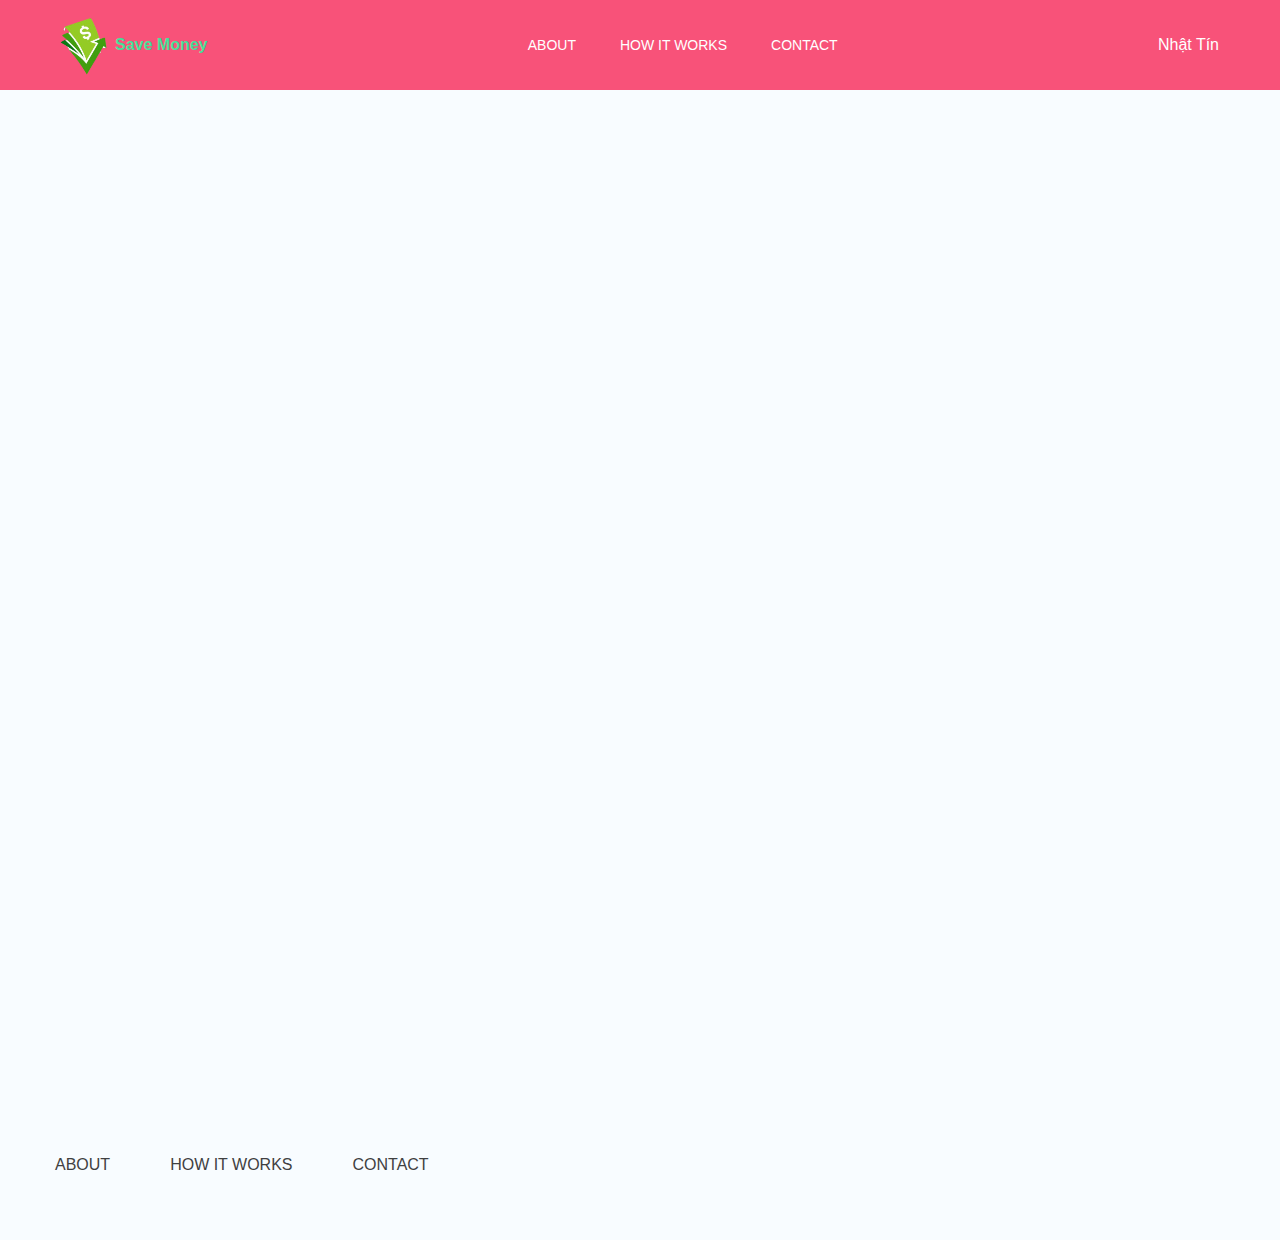
==== account.html @ 5c6cb168 "page account/profit chưa làm" ====
<!DOCTYPE html>
<html lang="en">
  <head>
    <meta charset="UTF-8" />
    <meta http-equiv="X-UA-Compatible" content="IE=edge" />
    <meta name="viewport" content="width=device-width, initial-scale=1.0" />
    <link
      rel="stylesheet"
      href="https://cdnjs.cloudflare.com/ajax/libs/font-awesome/6.0.0-beta2/css/all.min.css"
      integrity="sha512-YWzhKL2whUzgiheMoBFwW8CKV4qpHQAEuvilg9FAn5VJUDwKZZxkJNuGM4XkWuk94WCrrwslk8yWNGmY1EduTA=="
      crossorigin="anonymous"
      referrerpolicy="no-referrer"
    />
    <link rel="stylesheet" href="./assets/css/main.css" />
    <title>Document</title>
  </head>
  <body>
    <header class="header header-pink">
      <div class="container">
        <div class="navbar">
          <a class="navbar-logo" href="./index.html">
            <img src="./assets/img/logo.png" alt="" class="navbar-logo__img" />
            <p class="navbar-logo__text text-green">Save Money</p>
          </a>
          <ul class="navbar__list">
            <li class="navbar__list-item">
              <a href="#" class="list-item-link text-white">ABOUT</a>
            </li>
            <li class="navbar__list-item">
              <a href="#" class="list-item-link text-white">HOW IT WORKS</a>
            </li>
            <li class="navbar__list-item">
              <a href="#" class="list-item-link text-white">CONTACT</a>
            </li>
          </ul>
          <div class="user-login">
            <p class="user-login__name">Nhật Tín</p>
            <i class="fas fa-sort-down user-login__icon"></i>
            <div class="user-info">
              <a href="./account.html" class="user-info__link">My Account</a>
              <a href="./profit.html" class="user-info__link">Check Profit</a>
              <a href="#" class="user-info__link">Sign Out</a>
            </div>
          </div>
        </div>
      </div>
    </header>
    <div class="container" style="height: 1000px"></div>
    <footer class="footer footer-bkg">
      <div class="container">
        <div class="footer-content">
          <ul class="footer-menu">
            <li class="footer-item">
              <a href="#" class="footer-item__link">ABOUT</a>
            </li>
            <li class="footer-item">
              <a href="#" class="footer-item__link">HOW IT WORKS</a>
            </li>
            <li class="footer-item">
              <a href="#" class="footer-item__link">CONTACT</a>
            </li>
          </ul>
          <!-- facebook page -->
          <iframe
            src="https://www.facebook.com/plugins/page.php?href=https%3A%2F%2Fwww.facebook.com%2Fmoneysavee&tabs=timeline&width=340&height=70&small_header=true&adapt_container_width=true&hide_cover=false&show_facepile=true&appId"
            width="340"
            height="70"
            style="border: none; overflow: hidden"
            scrolling="no"
            frameborder="0"
            allowfullscreen="true"
            allow="autoplay; clipboard-write; encrypted-media; picture-in-picture; web-share"
          ></iframe>
        </div>
      </div>
    </footer>
  </body>
</html>
---- assets/css/main.css ----
/* http://meyerweb.com/eric/tools/css/reset/ 
   v2.0 | 20110126
   License: none (public domain)
*/
html,
body,
div,
span,
applet,
object,
iframe,
h1,
h2,
h3,
h4,
h5,
h6,
p,
blockquote,
pre,
a,
abbr,
acronym,
address,
big,
cite,
code,
del,
dfn,
em,
img,
ins,
kbd,
q,
s,
samp,
small,
strike,
strong,
sub,
sup,
tt,
var,
b,
u,
i,
center,
dl,
dt,
dd,
ol,
ul,
li,
fieldset,
form,
label,
legend,
table,
caption,
tbody,
tfoot,
thead,
tr,
th,
td,
article,
aside,
canvas,
details,
embed,
figure,
figcaption,
footer,
header,
hgroup,
menu,
nav,
output,
ruby,
section,
summary,
time,
mark,
audio,
video {
  margin: 0;
  padding: 0;
  border: 0;
  font-size: 100%;
  font: inherit;
  vertical-align: baseline;
}

/* HTML5 display-role reset for older browsers */
article,
aside,
details,
figcaption,
figure,
footer,
header,
hgroup,
menu,
nav,
section {
  display: block;
}

body {
  line-height: 1;
}

ol,
ul {
  list-style: none;
}

blockquote,
q {
  quotes: none;
}

blockquote:before, blockquote:after {
  content: "";
  content: none;
}

q:before, q:after {
  content: "";
  content: none;
}

table {
  border-collapse: collapse;
  border-spacing: 0;
}

a {
  text-decoration: none;
}

* {
  padding: 0;
  margin: 0;
  -webkit-box-sizing: border-box;
          box-sizing: border-box;
}

html,
body {
  scroll-behavior: smooth;
}

body {
  font-family: "Roboto", sans-serif;
  background: #f8fcff;
  height: 100%;
}

.header {
  background-color: #e3fdfd;
}

.navbar {
  display: -webkit-box;
  display: -ms-flexbox;
  display: flex;
  -webkit-box-align: center;
      -ms-flex-align: center;
          align-items: center;
  -webkit-box-pack: justify;
      -ms-flex-pack: justify;
          justify-content: space-between;
  padding: 30px 0;
}

.navbar-logo {
  display: -webkit-box;
  display: -ms-flexbox;
  display: flex;
  -webkit-box-align: center;
      -ms-flex-align: center;
          align-items: center;
}

.navbar-logo__img {
  width: 60px;
  height: auto;
}

.navbar-logo__text {
  font-weight: bold;
  color: #fa3f6c;
}

.navbar__list {
  display: -webkit-box;
  display: -ms-flexbox;
  display: flex;
}

.navbar__list-item {
  margin-right: 44px;
  font-size: 14px;
  font-weight: 600;
}

.navbar__list-item:last-child {
  margin: 0;
}

.list-item-link {
  color: #404041;
  padding-bottom: 4px;
  position: relative;
}

.list-item-link::after {
  content: "";
  width: 100%;
  height: 2px;
  background-color: #fa3f6c;
  position: absolute;
  bottom: 0;
  left: 0;
  display: none;
}

.list-item-link:hover::after {
  -webkit-animation: left-to-right 0.5s linear;
          animation: left-to-right 0.5s linear;
  display: block;
}

.login-box__register {
  color: #f85279;
}

.login-box__register:hover {
  color: #fa3f6c;
}

.login-box {
  display: -webkit-box;
  display: -ms-flexbox;
  display: flex;
  -webkit-box-align: center;
      -ms-flex-align: center;
          align-items: center;
}

@-webkit-keyframes left-to-right {
  from {
    width: 0;
  }
  to {
    width: 100%;
  }
}

@keyframes left-to-right {
  from {
    width: 0;
  }
  to {
    width: 100%;
  }
}

.header-content {
  padding: 20px 0 70px 0;
}

.header-banner {
  display: -webkit-box;
  display: -ms-flexbox;
  display: flex;
  -webkit-box-align: center;
      -ms-flex-align: center;
          align-items: center;
}

.box-title {
  font-weight: bold;
  font-size: 80px;
}

.box-title span {
  display: inline-block;
  text-decoration: underline;
  -webkit-text-decoration-color: #fa3f6c;
          text-decoration-color: #fa3f6c;
}

.box-text {
  color: #5f5f64;
  padding: 40px 0;
  line-height: 1.6;
}

.box-text span {
  display: block;
  font-size: 18px;
}

.header__info {
  display: -webkit-box;
  display: -ms-flexbox;
  display: flex;
  -webkit-box-align: center;
      -ms-flex-align: center;
          align-items: center;
  -webkit-box-pack: justify;
      -ms-flex-pack: justify;
          justify-content: space-between;
}

.header__info-box-hot--text {
  font-size: 35px;
  font-weight: bold;
  line-height: 1.4;
  color: #222223;
  padding-bottom: 18px;
}

.header__info-box-hot--text span {
  display: block;
}

.header__info-box-hot--text-des {
  color: #5f5f64;
  line-height: 1.4;
}

.header__info-box-hot--text-des span {
  display: block;
}

.header-info-item {
  display: -webkit-box;
  display: -ms-flexbox;
  display: flex;
  -webkit-box-align: center;
      -ms-flex-align: center;
          align-items: center;
  -webkit-box-pack: justify;
      -ms-flex-pack: justify;
          justify-content: space-between;
}

.box-item {
  margin-left: 120px;
}

.box-item--img {
  width: 32px;
  height: 35px;
}

.box-item--title {
  font-size: 20px;
  font-weight: bold;
  color: #fa3f6c;
  padding: 30px 0 20px 0;
}

.social-info {
  background: #cfedff;
  display: -webkit-box;
  display: -ms-flexbox;
  display: flex;
  -webkit-box-align: center;
      -ms-flex-align: center;
          align-items: center;
  -webkit-box-pack: center;
      -ms-flex-pack: center;
          justify-content: center;
  margin-top: 60px;
  position: relative;
}

.social-info-box {
  margin: 140px 0;
}

.social-info-box:first-child {
  margin-right: 300px;
}

.social-info--title {
  font-size: 30px;
  font-weight: medium;
  line-height: 1.4;
  color: #222223;
}

.social-info--title span {
  display: block;
}

.social-info--des {
  color: #5f5f64;
  line-height: 1.4;
  padding-top: 16px;
}

.social-info--des span {
  display: block;
}

.circle-green {
  width: 70px;
  height: 70px;
  position: absolute;
  top: -35px;
  left: 50%;
  -webkit-transform: translateX(-50%);
          transform: translateX(-50%);
}

.customer {
  padding: 120px 0;
}

.customer-content {
  max-width: 650px;
  margin: 0 auto;
  text-align: center;
}

.customer-title {
  font-size: 80px;
  color: #222223;
}

.customer-title span {
  color: #fa3f6c;
}

.customer-des {
  color: #5f5f64;
  line-height: 1.4;
  padding-top: 40px;
  padding-bottom: 80px;
}

.customer-number {
  display: -webkit-box;
  display: -ms-flexbox;
  display: flex;
  -webkit-box-pack: justify;
      -ms-flex-pack: justify;
          justify-content: space-between;
  -webkit-box-align: center;
      -ms-flex-align: center;
          align-items: center;
}

.customer-number {
  padding: 80px 0;
}

.customer-number-list {
  display: -webkit-box;
  display: -ms-flexbox;
  display: flex;
  -webkit-box-align: center;
      -ms-flex-align: center;
          align-items: center;
  -webkit-box-pack: center;
      -ms-flex-pack: center;
          justify-content: center;
  -webkit-box-orient: vertical;
  -webkit-box-direction: normal;
      -ms-flex-direction: column;
          flex-direction: column;
  text-align: center;
}

.customer-number-list--title {
  font-size: 36px;
  font-weight: medium;
  color: #5f5f64;
  text-transform: uppercase;
  letter-spacing: 5px;
}

.customer-number-list-number {
  font-size: 28px;
  padding-top: 30px;
  color: #f85279;
}

.dashboard {
  padding: 80px;
}

.dashboard-flex {
  display: -webkit-box;
  display: -ms-flexbox;
  display: flex;
}

.dashboard__img {
  max-width: 675px;
  height: auto;
  margin-right: 40px;
}

.dashboard__title {
  font-size: 52px;
  color: #222223;
  font-weight: 600;
  line-height: 1.2;
}

.dashboard__title span {
  display: block;
}

.dashboard__des {
  color: #5f5f64;
  line-height: 1.4;
  padding-top: 30px;
  padding-bottom: 50px;
}

.dashboard__des span {
  display: block;
}

.dashboard-box-des-info {
  display: -webkit-box;
  display: -ms-flexbox;
  display: flex;
}

.dashboard-box-des-info {
  margin-bottom: 30px;
}

.box-des-info__icon {
  display: -webkit-box;
  display: -ms-flexbox;
  display: flex;
  -webkit-box-align: center;
      -ms-flex-align: center;
          align-items: center;
  -webkit-box-pack: center;
      -ms-flex-pack: center;
          justify-content: center;
  font-size: 24px;
  width: 70px;
  height: 70px;
  color: #fa3f6c;
  border: 2px solid #fa3f6c;
  border-radius: 50%;
  margin-right: 30px;
}

.box-des-info-text .box-des-info-title {
  color: #fa3f6c;
  font-weight: 600;
  font-size: 20px;
  padding-bottom: 10px;
}

.box-des-info-text .box-des-info-desc {
  font-size: 15px;
  line-height: 1.4;
  color: #5f5f64;
}

.box-des-info-text .box-des-info-desc span {
  display: block;
}

.subcribe {
  background: #48df99;
}

.subcribe-content {
  display: -webkit-box;
  display: -ms-flexbox;
  display: flex;
  -webkit-box-align: center;
      -ms-flex-align: center;
          align-items: center;
  -webkit-box-pack: justify;
      -ms-flex-pack: justify;
          justify-content: space-between;
}

.subcribe-box-left {
  display: -webkit-box;
  display: -ms-flexbox;
  display: flex;
  -webkit-box-align: center;
      -ms-flex-align: center;
          align-items: center;
}

.subcribe-img {
  max-width: 650px;
  max-height: 640px;
}

.box-text-desc {
  line-height: 1.4;
  font-size: 18px;
  margin-bottom: 28px;
  padding-right: 75px;
  white-space: nowrap;
  color: #404041;
}

.box-text-desc span {
  display: block;
}

.subcribe-box-btn__title {
  font-size: 60px;
  font-weight: bold;
  color: #222223;
  margin-bottom: 40px;
  white-space: nowrap;
  border-left: 4px solid gray;
  padding-left: 60px;
  line-height: 1.2;
}

.subcribe-box-btn__title span {
  display: block;
}

.footer {
  padding: 40px 0;
}

.footer-content {
  display: -webkit-box;
  display: -ms-flexbox;
  display: flex;
  -webkit-box-align: center;
      -ms-flex-align: center;
          align-items: center;
  -webkit-box-pack: justify;
      -ms-flex-pack: justify;
          justify-content: space-between;
}

.footer-menu {
  display: -webkit-box;
  display: -ms-flexbox;
  display: flex;
}

.footer-item {
  margin-right: 60px;
}

.footer-item__link {
  color: #404041;
}

.footer-item__link:hover {
  color: #f85279;
  -webkit-transition: all 0.3s linear;
  transition: all 0.3s linear;
}

.bkg-purple {
  background-color: #614da7;
}

.login-content {
  display: -webkit-box;
  display: -ms-flexbox;
  display: flex;
  -webkit-box-align: center;
      -ms-flex-align: center;
          align-items: center;
  -ms-flex-pack: distribute;
      justify-content: space-around;
  margin: 140px 0;
}

.login-content__img {
  display: -webkit-box;
  display: -ms-flexbox;
  display: flex;
  -webkit-box-orient: vertical;
  -webkit-box-direction: normal;
      -ms-flex-direction: column;
          flex-direction: column;
}

.login-content__title {
  margin-top: 60px;
  text-align: center;
  font-size: 30px;
  font-weight: bold;
  line-height: 1.4;
  color: #fff;
}

.login-content__title span {
  display: block;
}

.login-img {
  width: 450px;
  height: auto;
  -webkit-transform: rotate(-20deg);
          transform: rotate(-20deg);
}

.login__title {
  color: #fff;
  font-size: 64px;
  text-align: center;
}

.login__desc {
  color: #fff;
  margin: 60px 0 40px;
}

.info-input-box {
  display: -webkit-box;
  display: -ms-flexbox;
  display: flex;
  -webkit-box-orient: vertical;
  -webkit-box-direction: normal;
      -ms-flex-direction: column;
          flex-direction: column;
  -webkit-box-align: center;
      -ms-flex-align: center;
          align-items: center;
}

.remember-box {
  color: #fff;
  display: -webkit-box;
  display: -ms-flexbox;
  display: flex;
  -webkit-box-align: center;
      -ms-flex-align: center;
          align-items: center;
  -webkit-box-pack: justify;
      -ms-flex-pack: justify;
          justify-content: space-between;
  margin: 10px 0 20px;
}

.forgot-link {
  color: #48df99;
}

.sign-up-link {
  display: -webkit-box;
  display: -ms-flexbox;
  display: flex;
  -webkit-box-align: center;
      -ms-flex-align: center;
          align-items: center;
  -webkit-box-pack: justify;
      -ms-flex-pack: justify;
          justify-content: space-between;
  color: #fff;
  margin-top: 10px;
}

.sign-up-link a {
  color: #48df99;
}

.styled-checkbox {
  position: absolute;
  opacity: 0;
}

.styled-checkbox + label {
  position: relative;
  cursor: pointer;
  padding: 0;
}

.styled-checkbox + label:before {
  content: "";
  margin-right: 4px;
  display: inline-block;
  vertical-align: text-top;
  width: 12px;
  height: 12px;
  background: white;
  margin-top: 2px;
}

.styled-checkbox:hover + label:before {
  -webkit-transition: all 0.2s linear;
  transition: all 0.2s linear;
  background: #f85279;
}

.styled-checkbox:checked + label:before {
  background: #f85279;
}

.styled-checkbox:disabled + label {
  color: #b8b8b8;
  cursor: auto;
}

.styled-checkbox:disabled + label:before {
  -webkit-box-shadow: none;
          box-shadow: none;
  background: #ddd;
}

.styled-checkbox:checked + label:after {
  content: "";
  position: absolute;
  left: 1px;
  top: 6px;
  background: white;
  width: 2px;
  height: 2px;
  -webkit-box-shadow: 2px 0 0 white, 4px 0 0 white, 4px -2px 0 white, 4px -4px 0 white, 4px -6px 0 white, 4px -8px 0 white;
          box-shadow: 2px 0 0 white, 4px 0 0 white, 4px -2px 0 white, 4px -4px 0 white, 4px -6px 0 white, 4px -8px 0 white;
  -webkit-transform: rotate(45deg);
          transform: rotate(45deg);
}

.user-login {
  display: -webkit-box;
  display: -ms-flexbox;
  display: flex;
  -webkit-box-align: center;
      -ms-flex-align: center;
          align-items: center;
  color: white;
  cursor: pointer;
  position: relative;
}

.user-login__name {
  padding-right: 6px;
}

.user-login__icon {
  padding-bottom: 6px;
}

.user-login .user-info {
  display: none;
  -webkit-box-orient: vertical;
  -webkit-box-direction: normal;
      -ms-flex-direction: column;
          flex-direction: column;
  position: absolute;
  background-color: #f56a79;
  width: 200px;
  height: auto;
  top: 30px;
  right: 0;
}

.user-login .user-info__link {
  color: #fff;
  margin-top: 20px;
  margin-left: 20px;
}

.user-login .user-info__link:last-child {
  padding-bottom: 20px;
}

.user-login .user-info__link:hover {
  -webkit-transition: all 0.3s linear;
  transition: all 0.3s linear;
  color: #48df99;
}

.user-login::after {
  content: "";
  width: 150px;
  height: 14px;
  position: absolute;
  right: 0;
  bottom: -12px;
}

.user-login:hover .user-info {
  -webkit-animation: hideToSide 0.3s linear;
          animation: hideToSide 0.3s linear;
  display: -webkit-box;
  display: -ms-flexbox;
  display: flex;
}

@-webkit-keyframes hideToSide {
  from {
    opacity: 0;
    -webkit-transform: translateY(-10px);
            transform: translateY(-10px);
  }
  to {
    opacity: 1;
    -webkit-transform: translateY(0);
            transform: translateY(0);
  }
}

@keyframes hideToSide {
  from {
    opacity: 0;
    -webkit-transform: translateY(-10px);
            transform: translateY(-10px);
  }
  to {
    opacity: 1;
    -webkit-transform: translateY(0);
            transform: translateY(0);
  }
}

.header-pink {
  background-color: #f85279;
}

.header-pink .navbar {
  padding: 14px 0;
}

.header-pink .list-item-link::after {
  background-color: #48df99;
}

.header-pink .btn:hover {
  background-color: #48df99;
  -webkit-transition: all 0.3s linear;
  transition: all 0.3s linear;
  -webkit-transform: scale(1.02);
          transform: scale(1.02);
}

.header-pink .login-box__register:hover {
  color: #48df99;
}

.modal {
  position: fixed;
  top: 0;
  bottom: 0;
  left: 0;
  right: 0;
  background-color: rgba(0, 0, 0, 0.5);
  z-index: 1;
  display: -webkit-box;
  display: -ms-flexbox;
  display: flex;
  -webkit-box-align: center;
      -ms-flex-align: center;
          align-items: center;
  -webkit-box-pack: center;
      -ms-flex-pack: center;
          justify-content: center;
}

.modal-container {
  background-color: #e3fdfd;
  padding: 20px;
  border-radius: 5px;
}

.authen-title {
  font-size: 30px;
  padding-bottom: 26px;
  color: #222223;
  display: -webkit-box;
  display: -ms-flexbox;
  display: flex;
  -webkit-box-pack: justify;
      -ms-flex-pack: justify;
          justify-content: space-between;
  -webkit-box-align: center;
      -ms-flex-align: center;
          align-items: center;
}

.authen-text {
  font-size: 18px;
  color: #5f5f64;
  margin-bottom: 10px;
}

.box-otp {
  display: -webkit-box;
  display: -ms-flexbox;
  display: flex;
  -webkit-box-align: center;
      -ms-flex-align: center;
          align-items: center;
}

.box-authen {
  display: -webkit-box;
  display: -ms-flexbox;
  display: flex;
  -webkit-box-align: center;
      -ms-flex-align: center;
          align-items: center;
  -webkit-box-pack: justify;
      -ms-flex-pack: justify;
          justify-content: space-between;
  margin: 20px 0;
}

.authen-number {
  width: 80px;
  font-size: 20px;
  text-align: center;
  border: none;
  outline: none;
  padding: 20px;
  background-color: #fff;
}

.input-otp {
  margin-right: 10px;
}

.open {
  -webkit-animation: upTo 1s ease-in-out 0s;
          animation: upTo 1s ease-in-out 0s;
}

@-webkit-keyframes upTo {
  from {
    -webkit-transform: translateY(200px);
            transform: translateY(200px);
    opacity: 0;
  }
  to {
    -webkit-transform: translateY(0);
            transform: translateY(0);
    opacity: 1;
  }
}

@keyframes upTo {
  from {
    -webkit-transform: translateY(200px);
            transform: translateY(200px);
    opacity: 0;
  }
  to {
    -webkit-transform: translateY(0);
            transform: translateY(0);
    opacity: 1;
  }
}

.hide {
  display: none;
}

.register-img {
  width: 450px;
  height: auto;
}

.register-box {
  padding-left: 40px;
}

.flex-box {
  display: -webkit-box;
  display: -ms-flexbox;
  display: flex;
  -webkit-box-align: center;
      -ms-flex-align: center;
          align-items: center;
}

.flex-box .date-input {
  padding: 14px 18px;
}

.register-link {
  display: -webkit-box;
  display: -ms-flexbox;
  display: flex;
  -webkit-box-align: center;
      -ms-flex-align: center;
          align-items: center;
  -webkit-box-pack: center;
      -ms-flex-pack: center;
          justify-content: center;
  color: #fff;
  margin-top: 10px;
}

.register-link a {
  margin-left: 20px;
  color: #48df99;
}

.address-input {
  width: 100%;
  margin-bottom: 20px;
}

.gender-box {
  display: -webkit-box;
  display: -ms-flexbox;
  display: flex;
  -webkit-box-align: center;
      -ms-flex-align: center;
          align-items: center;
  color: white;
}

.gender-box p {
  margin-right: 10px;
}

.gender-box #female,
.gender-box #male {
  margin-right: 4px;
}

.gender-box .male {
  margin-right: 10px;
}

.gender-box .male,
.gender-box .female {
  cursor: pointer;
}

#email-input {
  margin-top: 0;
}

.date-box {
  display: -webkit-box;
  display: -ms-flexbox;
  display: flex;
  -webkit-box-align: center;
      -ms-flex-align: center;
          align-items: center;
  -webkit-box-pack: justify;
      -ms-flex-pack: justify;
          justify-content: space-between;
  margin-top: 20px;
}

.date-box-text {
  color: #fff;
  margin-right: 28px;
}

.date-input {
  background-color: #1e292e;
  border: none;
  outline: none;
  border-radius: 10px;
  display: block;
}

.error {
  display: -webkit-box;
  display: -ms-flexbox;
  display: flex;
  -webkit-box-orient: vertical;
  -webkit-box-direction: normal;
      -ms-flex-direction: column;
          flex-direction: column;
  -webkit-box-align: center;
      -ms-flex-align: center;
          align-items: center;
  margin-top: 100px;
}

.error-bkg {
  background-color: #f8fcff;
}

.error-number {
  font-size: 260px;
  color: #fa3f6c;
}

.error-title {
  font-size: 42px;
  color: #404041;
  padding: 20px 0;
}

.error-desc {
  text-align: center;
  width: 80%;
  padding-bottom: 40px;
  font-size: 24px;
  color: #5f5f64;
}

.button-box {
  margin: 60px 0 100px;
  text-align: center;
}

/* You can remove these code below*/
:root {
  --primary: #08aeea;
  --secondary: #13d2b8;
  --purple: #bd93f9;
  --pink: #ff6bcb;
  --blue: #8be9fd;
  --gray: #333;
  --font: "Poppins", sans-serif;
  --gradient: linear-gradient(40deg, #ff6ec4, #7873f5);
  --shadow: 0 0 15px 0 rgba(0, 0, 0, 0.05);
}

input,
button,
textarea {
  border: 0;
  outline: none;
}

/* Main code */
.dropdown {
  --primary: #33ccff;
  --secondary: #47536b;
  width: 100%;
  position: relative;
  border-radius: 8px;
}

.dropdown-caret {
  color: var(--primary);
}

.dropdown-select {
  background-color: white;
  -webkit-box-shadow: var(--shadow);
          box-shadow: var(--shadow);
  padding: 1.5rem;
  border-radius: inherit;
  display: -webkit-box;
  display: -ms-flexbox;
  display: flex;
  -webkit-box-align: center;
      -ms-flex-align: center;
          align-items: center;
  -webkit-box-pack: justify;
      -ms-flex-pack: justify;
          justify-content: space-between;
  cursor: pointer;
}

.dropdown-select * {
  pointer-events: none;
}

.dropdown-list {
  position: absolute;
  top: 100%;
  left: 0;
  right: 0;
  margin-top: 1rem;
  padding: 1.5rem;
  background-color: white;
  -webkit-box-shadow: var(--shadow);
          box-shadow: var(--shadow);
  padding: 1.5rem;
  border-radius: 8px;
  display: none;
}

.dropdown-list:before {
  content: "";
  height: 1rem;
  position: absolute;
  top: 0;
  left: 0;
  right: 0;
  background-color: transparent;
  -webkit-transform: translateY(-100%);
          transform: translateY(-100%);
}

.dropdown-list.show {
  display: block;
}

.dropdown-item {
  padding: 1.5rem;
  color: var(--secondary);
  -webkit-transition: all 0.25s ease;
  transition: all 0.25s ease;
  border-radius: 8px;
  cursor: pointer;
}

.dropdown-item:hover {
  color: var(--primary);
  background-color: #f1fbff;
}

.banner-send {
  background: url(../../../assets/img/bkgmoney.png) center center/cover no-repeat;
  max-width: 100%;
  max-height: 100%;
}

.send-contact {
  display: -webkit-box;
  display: -ms-flexbox;
  display: flex;
  -webkit-box-align: center;
      -ms-flex-align: center;
          align-items: center;
  -webkit-box-pack: justify;
      -ms-flex-pack: justify;
          justify-content: space-between;
  padding: 120px 0;
}

.send-contact__title {
  font-size: 60px;
  font-weight: bold;
  color: #fff;
}

.send-contact__title span {
  display: block;
}

.send-box {
  background-color: #f85279;
  padding: 26px;
  border-radius: 5px;
}

.send-box label {
  color: #fff;
  display: block;
  margin-bottom: 4px;
}

.send-box__title {
  color: white;
  font-size: 30px;
  margin-bottom: 20px;
}

.dropdown-title {
  color: #fff;
  margin-bottom: 4px;
}

.input-sendMoney {
  width: 100%;
  font-size: 20px;
  padding: 16px 20px;
  margin-bottom: 16px;
  outline: none;
  border: none;
  border-radius: 10px;
}

.send-content-flex {
  display: -webkit-box;
  display: -ms-flexbox;
  display: flex;
  -webkit-box-pack: justify;
      -ms-flex-pack: justify;
          justify-content: space-between;
}

.send-content {
  margin: 80px 0 60px;
}

.send-content-box {
  width: 30%;
  text-align: center;
  background-color: #fff;
  padding: 20px;
  border-radius: 10px;
  -webkit-box-shadow: 1px 1px 35px 0px rgba(0, 0, 0, 0.1);
          box-shadow: 1px 1px 35px 0px rgba(0, 0, 0, 0.1);
  cursor: default;
}

.send-content-box__img {
  padding: 20px;
  background-color: #f8fcff;
  border-radius: 50%;
}

.send-content-box__title {
  font-size: 20px;
  padding: 20px;
  font-weight: bold;
}

.send-content-box__text {
  padding: 20px;
  line-height: 1.4;
}

.send-content-box:hover {
  -webkit-box-shadow: 1px 1px 40px 0px rgba(0, 0, 0, 0.2);
          box-shadow: 1px 1px 40px 0px rgba(0, 0, 0, 0.2);
  -webkit-transition: all 0.3s linear;
  transition: all 0.3s linear;
  -webkit-transform: scale(1.02);
          transform: scale(1.02);
}

.wrapper {
  max-width: 1440px;
  margin: 0 auto;
}

.container {
  max-width: 1200px;
  padding: 0 15px;
  margin: 0 auto;
}

.btn {
  padding: 14px 40px;
  color: #fff8f8;
  background-color: #f85279;
  border-radius: 30px;
  cursor: pointer;
  -webkit-transition: all 0.3s linear;
  transition: all 0.3s linear;
}

.btn:hover {
  background-color: #fa3f6c;
  color: white;
}

.btn-login {
  margin-left: 20px;
  display: block;
}

.btn-sub {
  margin-left: 60px;
}

.btn-sb-login {
  width: 100%;
  border: none;
  border-radius: 10px;
}

.btn-sdt {
  border: none;
  border-radius: 10px;
}

.btn-back {
  background-color: #48df99;
  margin-right: 10px;
}

.btn-back:hover {
  background-color: #2fd88a;
}

.btn-send {
  cursor: pointer;
  padding: 16px 40px;
  background-color: #48df99;
  color: white;
  margin-top: 20px;
  width: 100%;
  border-radius: 10px;
  font-weight: bold;
}

.input-box {
  background-color: #1e292e;
  border: none;
  outline: none;
  min-width: 300px;
  padding: 16px 18px;
  border-radius: 10px;
  display: block;
  margin-top: 20px;
}

.footer-bkg {
  background-color: #f8fcff;
}

.text-pink {
  color: #f85279;
}

.text-white {
  color: #fff;
  font-weight: 400;
}

.text-green {
  color: #48df99;
}

.bkg-green {
  background-color: #48df99;
}

.mt-0 {
  margin-top: 0;
}

.text-center {
  text-align: center;
}

.mr-20 {
  margin-right: 20px;
}
/*# sourceMappingURL=main.css.map */
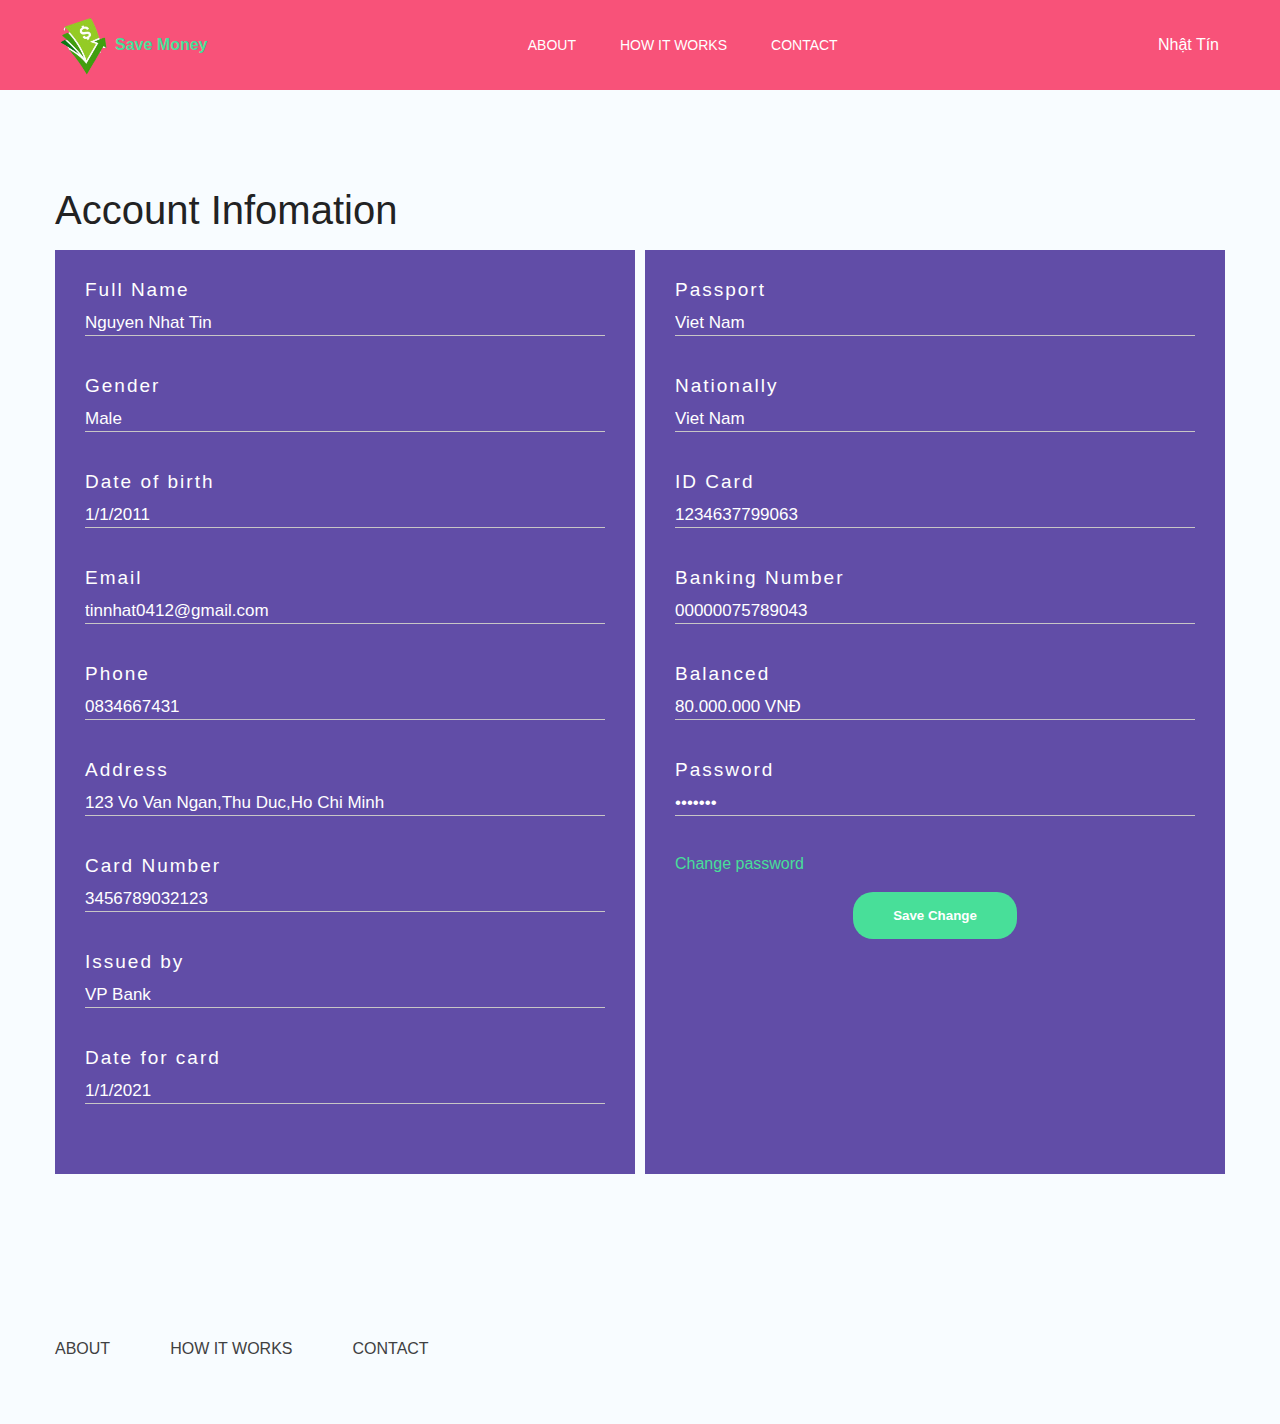
==== commit db15641b: "xong cat hmtml" ====
--- a/account.html
+++ b/account.html
@@ -45,7 +45,100 @@
         </div>
       </div>
     </header>
-    <div class="container" style="height: 1000px"></div>
+    <div class="container">
+      <h1 class="account-title">Account Infomation</h1>
+      <div class="account">
+        <div class="account-left">
+          <form action="">
+            <label for="">Full Name</label>
+            <input type="text" class="account-input" value="Nguyen Nhat Tin" />
+            <br />
+            <label for="">Gender</label>
+            <input type="text" class="account-input" value="Male" />
+            <label for="">Date of birth</label>
+            <input type="text" class="account-input" value="1/1/2011" />
+            <br />
+            <label for="">Email</label>
+            <input
+              type="text"
+              class="account-input"
+              value="tinnhat0412@gmail.com"
+            />
+            <label for="">Phone</label>
+            <input type="text" class="account-input" value="0834667431" />
+            <br />
+            <label for="">Address</label>
+            <input
+              type="text"
+              class="account-input"
+              value="123 Vo Van Ngan,Thu Duc,Ho Chi Minh"
+            />
+            <br />
+            <label for="">Card Number</label>
+            <input
+              type="text"
+              class="account-input"
+              value="3456789032123"
+              readonly
+            />
+            <br />
+            <label for="">Issued by</label>
+            <input type="text" class="account-input" value="VP Bank" readonly />
+            <br />
+            <label for="">Date for card</label>
+            <input
+              type="text"
+              class="account-input"
+              value="1/1/2021"
+              readonly
+            />
+          </form>
+        </div>
+        <div class="account-right">
+          <form action="">
+            <label for="">Passport</label>
+            <input type="text" class="account-input" value="Viet Nam" />
+            <br />
+            <label for="">Nationally</label>
+            <input type="text" class="account-input" value="Viet Nam" />
+            <br />
+            <label for="">ID Card</label>
+            <input type="text" class="account-input" value="1234637799063" />
+            <br />
+            <label for="">Banking Number</label>
+            <input type="text" class="account-input" value="00000075789043" />
+            <br />
+            <label for="">Balanced</label>
+            <input
+              type="text"
+              class="account-input"
+              value="80.000.000 VNĐ"
+              readonly
+            />
+            <br />
+            <label for="">Password</label>
+            <input
+              type="password"
+              class="account-input"
+              value="tinnhat"
+              readonly
+            />
+            <span class="pass-change">Change password</span>
+            <br />
+            <div class="changepass-box hide">
+              <label for="">New password</label>
+              <input type="password" class="account-input" />
+              <br />
+              <label for="">Retype</label>
+              <input type="password" class="account-input" />
+            </div>
+          </form>
+          <div class="account-box-submit">
+            <button class="btn-change">Save Change</button>
+          </div>
+        </div>
+      </div>
+    </div>
     <footer class="footer footer-bkg">
       <div class="container">
         <div class="footer-content">
@@ -74,5 +167,6 @@
         </div>
       </div>
     </footer>
+    <script src="./assets/js/changePass.js"></script>
   </body>
 </html>
--- a/assets/css/main.css
+++ b/assets/css/main.css
@@ -861,7 +861,7 @@
       -ms-flex-direction: column;
           flex-direction: column;
   position: absolute;
-  background-color: #f56a79;
+  background-color: #f05454;
   width: 200px;
   height: auto;
   top: 30px;
@@ -872,6 +872,7 @@
   color: #fff;
   margin-top: 20px;
   margin-left: 20px;
+  font-weight: 400;
 }
 
 .user-login .user-info__link:last-child {
@@ -1084,6 +1085,9 @@
   -webkit-box-align: center;
       -ms-flex-align: center;
           align-items: center;
+  -webkit-box-pack: justify;
+      -ms-flex-pack: justify;
+          justify-content: space-between;
 }
 
 .flex-box .date-input {
@@ -1170,6 +1174,12 @@
   outline: none;
   border-radius: 10px;
   display: block;
+}
+
+.nationlity {
+  text-transform: uppercase;
+  color: #fff;
+  margin-right: 20px;
 }
 
 .error {
@@ -1315,7 +1325,8 @@
 }
 
 .banner-send {
-  background: url(../../../assets/img/bkgmoney.png) center center/cover no-repeat;
+  background: -webkit-gradient(linear, left bottom, left top, from(rgba(0, 0, 0, 0.45)), to(rgba(0, 0, 0, 0.45))), url(../img/bkgmoney.jpg) center center/cover no-repeat;
+  background: linear-gradient(0deg, rgba(0, 0, 0, 0.45), rgba(0, 0, 0, 0.45)), url(../img/bkgmoney.jpg) center center/cover no-repeat;
   max-width: 100%;
   max-height: 100%;
 }
@@ -1426,6 +1437,130 @@
           transform: scale(1.02);
 }
 
+.account {
+  display: -webkit-box;
+  display: -ms-flexbox;
+  display: flex;
+  margin-bottom: 100px;
+}
+
+.account-title {
+  font-size: 40px;
+  color: #222223;
+  margin-top: 100px;
+  margin-bottom: 20px;
+}
+
+.account-left, .account-right {
+  background-color: #614da7;
+  padding: 30px;
+  width: 100%;
+}
+
+.account-right {
+  margin-left: 10px;
+}
+
+.account-input {
+  background-color: #614da7;
+  color: #fff;
+  padding-bottom: 2px;
+  border-bottom: 1px solid #c8c6c6;
+  outline: none;
+  margin-bottom: 40px;
+  width: 100%;
+  font-size: 17px;
+}
+
+.account label {
+  font-family: -apple-system, BlinkMacSystemFont, "Segoe UI", Roboto, Oxygen,+ Ubuntu, Cantarell, "Open Sans", "Helvetica Neue", sans-serif;
+  color: #fff;
+  margin-bottom: 14px;
+  display: block;
+  font-size: 19px;
+  letter-spacing: 2px;
+  font-weight: 300;
+}
+
+.account-box-submit {
+  text-align: center;
+}
+
+.pass-change {
+  color: #48df99;
+  cursor: pointer;
+}
+
+.changepass-box {
+  margin-top: 20px;
+}
+
+.profit-content {
+  display: -webkit-box;
+  display: -ms-flexbox;
+  display: flex;
+  -webkit-box-align: center;
+      -ms-flex-align: center;
+          align-items: center;
+  -webkit-box-pack: justify;
+      -ms-flex-pack: justify;
+          justify-content: space-between;
+  margin: 100px 0;
+}
+
+.deposit-box {
+  background: #614da7;
+  padding: 40px;
+  width: 500px;
+  height: 500px;
+}
+
+.deposit-img {
+  width: 500px;
+  height: 500px;
+}
+
+.deposit-img .chart {
+  width: 100%;
+  height: 100%;
+}
+
+.deposit-title {
+  font-size: 40px;
+  color: #fff;
+  letter-spacing: 1px;
+  margin-bottom: 30px;
+}
+
+.deposit-text {
+  font-size: 18px;
+  color: #fff;
+  display: -webkit-box;
+  display: -ms-flexbox;
+  display: flex;
+  -webkit-box-align: center;
+      -ms-flex-align: center;
+          align-items: center;
+  -webkit-box-pack: justify;
+      -ms-flex-pack: justify;
+          justify-content: space-between;
+  margin: 20px 0;
+}
+
+.deposit-text span {
+  display: block;
+}
+
+.profit-table {
+  margin: 60px 0;
+}
+
+.deposit-box .button-deposit-box {
+  margin: 10px 0 40px;
+  text-align: right;
+}
+
 .wrapper {
   max-width: 1440px;
   margin: 0 auto;
@@ -1492,6 +1627,17 @@
   font-weight: bold;
 }
 
+.btn-change {
+  text-align: center;
+  cursor: pointer;
+  padding: 16px 40px;
+  background-color: #48df99;
+  color: white;
+  margin-top: 20px;
+  border-radius: 20px;
+  font-weight: bold;
+}
+
 .input-box {
   background-color: #1e292e;
   border: none;
@@ -1535,4 +1681,8 @@
 .mr-20 {
   margin-right: 20px;
 }
+
+.show {
+  display: block;
+}
 /*# sourceMappingURL=main.css.map */